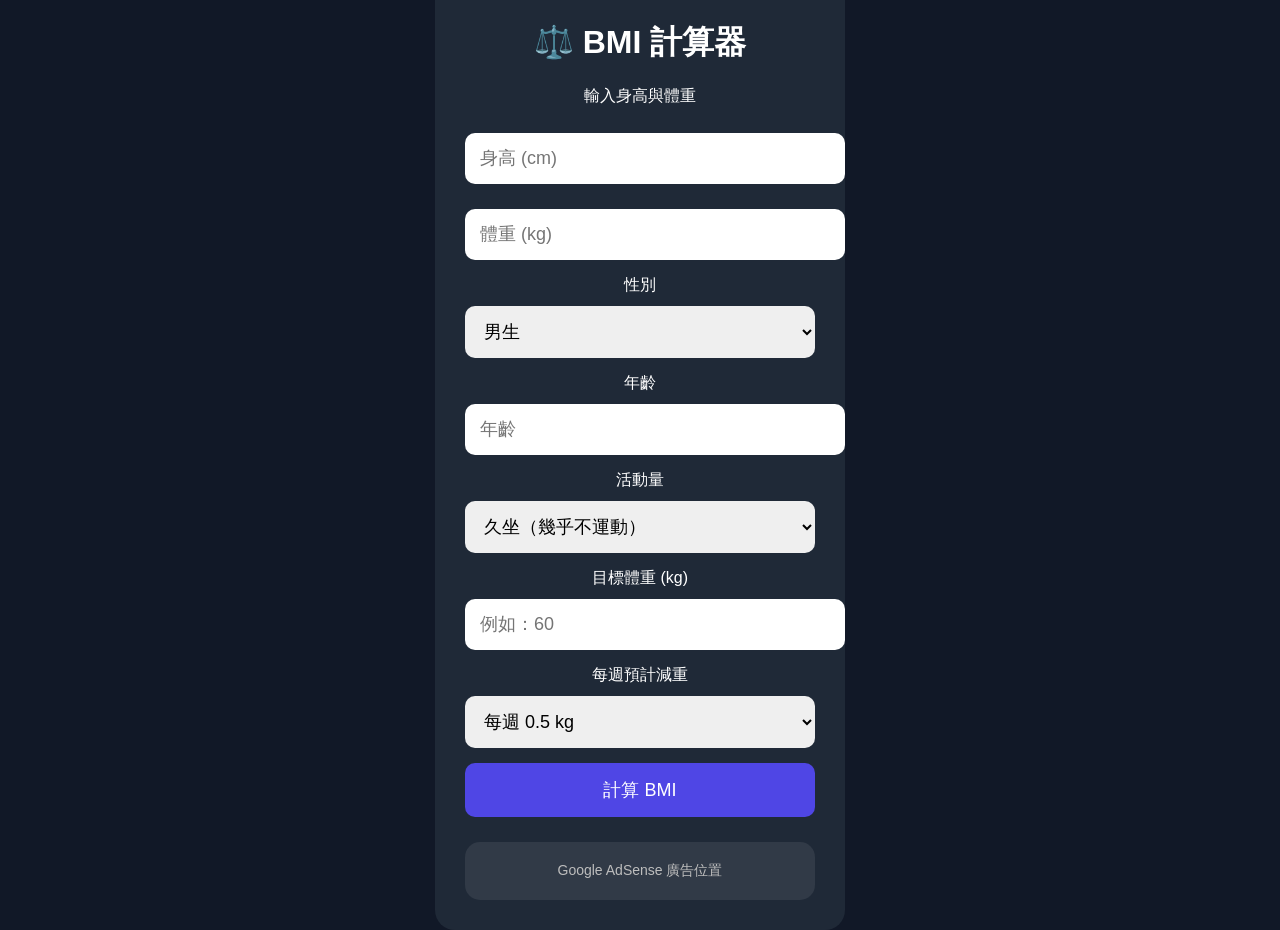
==== index.html @ 959d96e3 "Add files via upload" ====
<!DOCTYPE html>
<html lang="zh-Hant">
<head>
    <script async src="https://pagead2.googlesyndication.com/pagead/js/adsbygoogle.js?client=ca-pub-1812453017075470"
     crossorigin="anonymous"></script>
    <meta charset="UTF-8">
    <meta name="viewport" content="width=device-width, initial-scale=1.0">
    <title>免費 BMI 計算器｜理想體重、TDEE、每日飲水量計算</title>
<meta name="description" content="免費 BMI 計算器，快速計算 BMI、理想體重、每日飲水量與 TDEE 熱量需求。">

<meta name="keywords" content="BMI計算器,BMI計算機,TDEE計算,理想體重,熱量計算,減脂計算">

<meta name="author" content="Miller">

<meta property="og:title" content="免費 BMI 計算器">
<meta property="og:description" content="快速計算 BMI、理想體重、每日飲水量與 TDEE 熱量需求。">
<meta property="og:url" content="https://miller20031102-commits.github.io/bmi-calculator/">
<meta property="og:type" content="website">
    <link rel="stylesheet" href="style.css">
</head>
<body>

<div class="container">

    <h1>⚖️ BMI 計算器</h1>


<meta name="robots" content="index, follow">
    <p>輸入身高與體重</p>

    <input type="number" id="height" placeholder="身高 (cm)">
    <input type="number" id="weight" placeholder="體重 (kg)">
<label>性別</label>

<select id="gender">
    <option value="male">男生</option>
    <option value="female">女生</option>
</select>

<label>年齡</label>

<input type="number"
id="age"
placeholder="年齡">

<label>活動量</label>

<select id="activity">
    <option value="1.2">久坐（幾乎不運動）</option>
    <option value="1.375">輕度運動（每週1-3天）</option>
    <option value="1.55">中度運動（每週3-5天）</option>
    <option value="1.725">高度運動（每週6-7天）</option>
    <option value="1.9">運動員等級</option>
</select>
<label>目標體重 (kg)</label>
<input type="number" id="targetWeight" placeholder="例如：60">

<label>每週預計減重</label>
<select id="weeklyLoss">
    <option value="0.25">每週 0.25 kg</option>
    <option value="0.5" selected>每週 0.5 kg</option>
    <option value="0.75">每週 0.75 kg</option>
    <option value="1">每週 1 kg</option>
</select>
    <button onclick="calculateBMI()">
        計算 BMI
    </button>

    <div id="result"></div>
<div class="ad-container">
    Google AdSense 廣告位置
</div>

<script src="script.js"></script>

</body>
</html>
---- style.css ----
body{
    margin:0;
    font-family:Arial;
    background:#111827;
    color:white;

    display:flex;
    justify-content:center;
    align-items:center;

    height:100vh;
}

.container{
    background:#1f2937;
    padding:30px;
    border-radius:20px;
    width:350px;
    text-align:center;
}

input,
select{
    width:100%;
    padding:15px;
    margin-top:10px;
    margin-bottom:15px;
    border:none;
    border-radius:10px;
    font-size:18px;
}

button{
    width:100%;
    padding:15px;
    border:none;
    border-radius:10px;
    background:#4f46e5;
    color:white;
    font-size:18px;
    cursor:pointer;
}

#result{
    margin-top:20px;
    font-size:24px;
    font-weight:bold;
}.result-box{
    margin-top:25px;
    padding:20px;
    border-radius:18px;
    background:rgba(255,255,255,0.12);
    animation:fadeIn .4s ease;
}

.bmi-number{
    font-size:32px;
    margin-bottom:10px;
}

.bmi-status{
    font-size:26px;
    margin-bottom:15px;
}

.info{
    margin-top:10px;
    padding:12px;
    border-radius:12px;
    background:rgba(255,255,255,0.1);
    font-size:16px;
}

.result-box p{
    margin-top:15px;
    font-size:17px;
    line-height:1.6;
}

.error{
    color:#ffb4b4;
}

@keyframes fadeIn{
    from{
        opacity:0;
        transform:translateY(10px);
    }
    to{
        opacity:1;
        transform:translateY(0);
    }
}.ad-container{
    margin-top:25px;
    padding:20px;
    border-radius:15px;
    background:rgba(255,255,255,0.08);
    text-align:center;
    color:#bdbdbd;
    font-size:14px;
}.bmi-bar{
    position:relative;
    height:14px;
    border-radius:20px;
    margin:20px 0 8px;
    background:linear-gradient(
        to right,
        #3b82f6 0%,
        #3b82f6 46%,
        #22c55e 46%,
        #22c55e 60%,
        #f97316 60%,
        #f97316 68%,
        #ef4444 68%,
        #ef4444 100%
    );
}

.bmi-marker{
    position:absolute;
    top:-7px;
    width:6px;
    height:28px;
    border-radius:10px;
    background:white;
    transform:translateX(-50%);
}

.bmi-labels{
    display:flex;
    justify-content:space-between;
    font-size:13px;
    color:#ddd;
    margin-bottom:15px;
}.share-btn{
    margin-top:15px;
    background:#10b981;
}

.share-btn:hover{
    background:#059669;
}
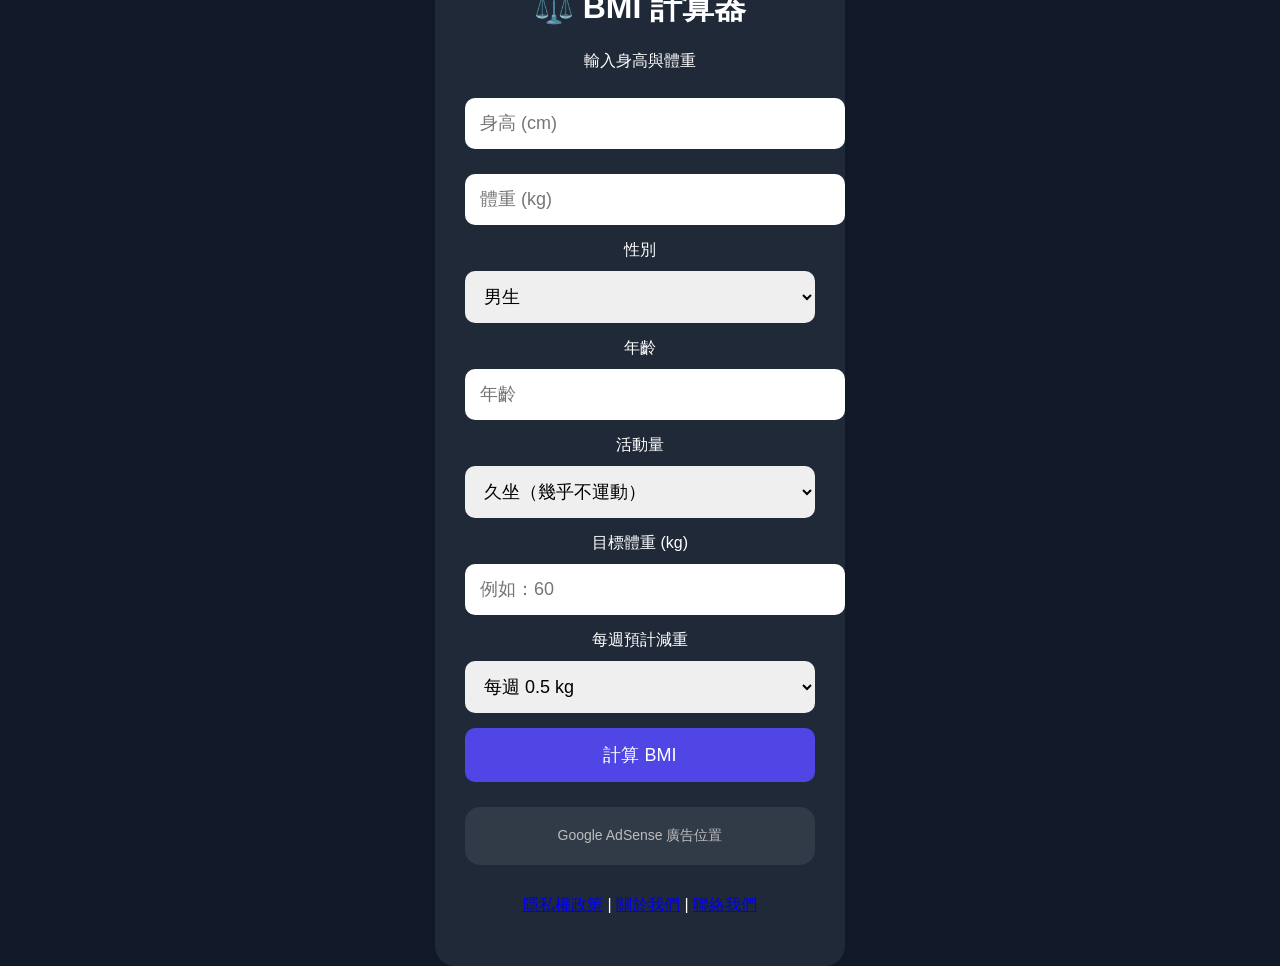
==== commit 794b327d: "Add files via upload" ====
--- a/index.html
+++ b/index.html
@@ -73,5 +73,11 @@
 
 <script src="script.js"></script>
 
+<footer style="text-align:center; margin-top:30px; padding-bottom:20px;">
+    <a href="privacy.html">隱私權政策</a> |
+    <a href="about.html">關於我們</a> |
+    <a href="contact.html">聯絡我們</a>
+</footer>
+
 </body>
 </html>
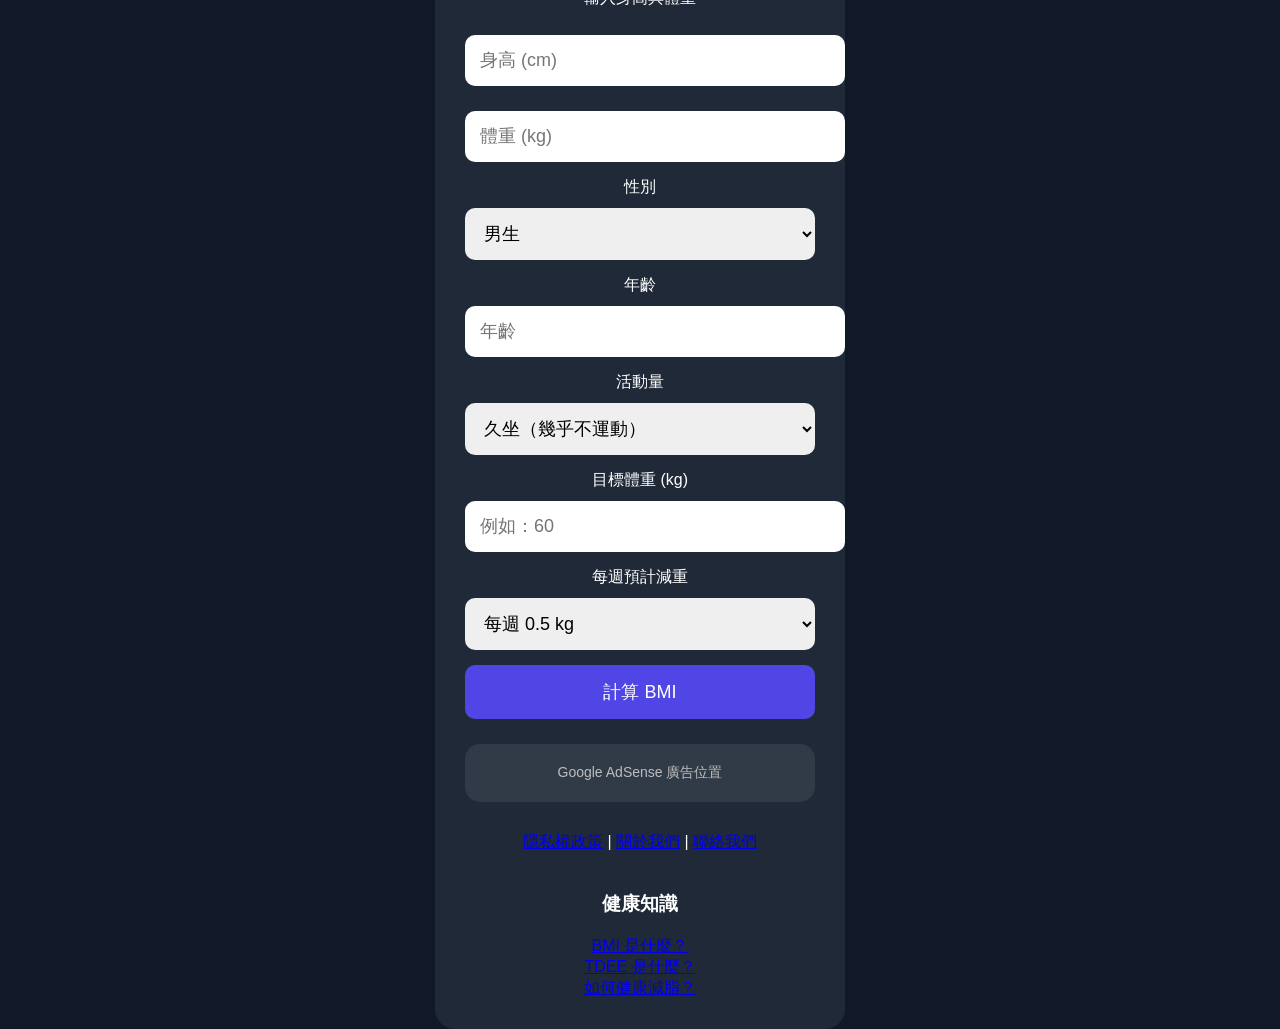
==== commit fff771ee: "Add files via upload" ====
--- a/index.html
+++ b/index.html
@@ -78,6 +78,10 @@
     <a href="about.html">關於我們</a> |
     <a href="contact.html">聯絡我們</a>
 </footer>
+<h3>健康知識</h3>
 
+<a href="bmi-guide.html">BMI 是什麼？</a><br>
+<a href="tdee-guide.html">TDEE 是什麼？</a><br>
+<a href="lose-weight-guide.html">如何健康減脂？</a><br>
 </body>
 </html>
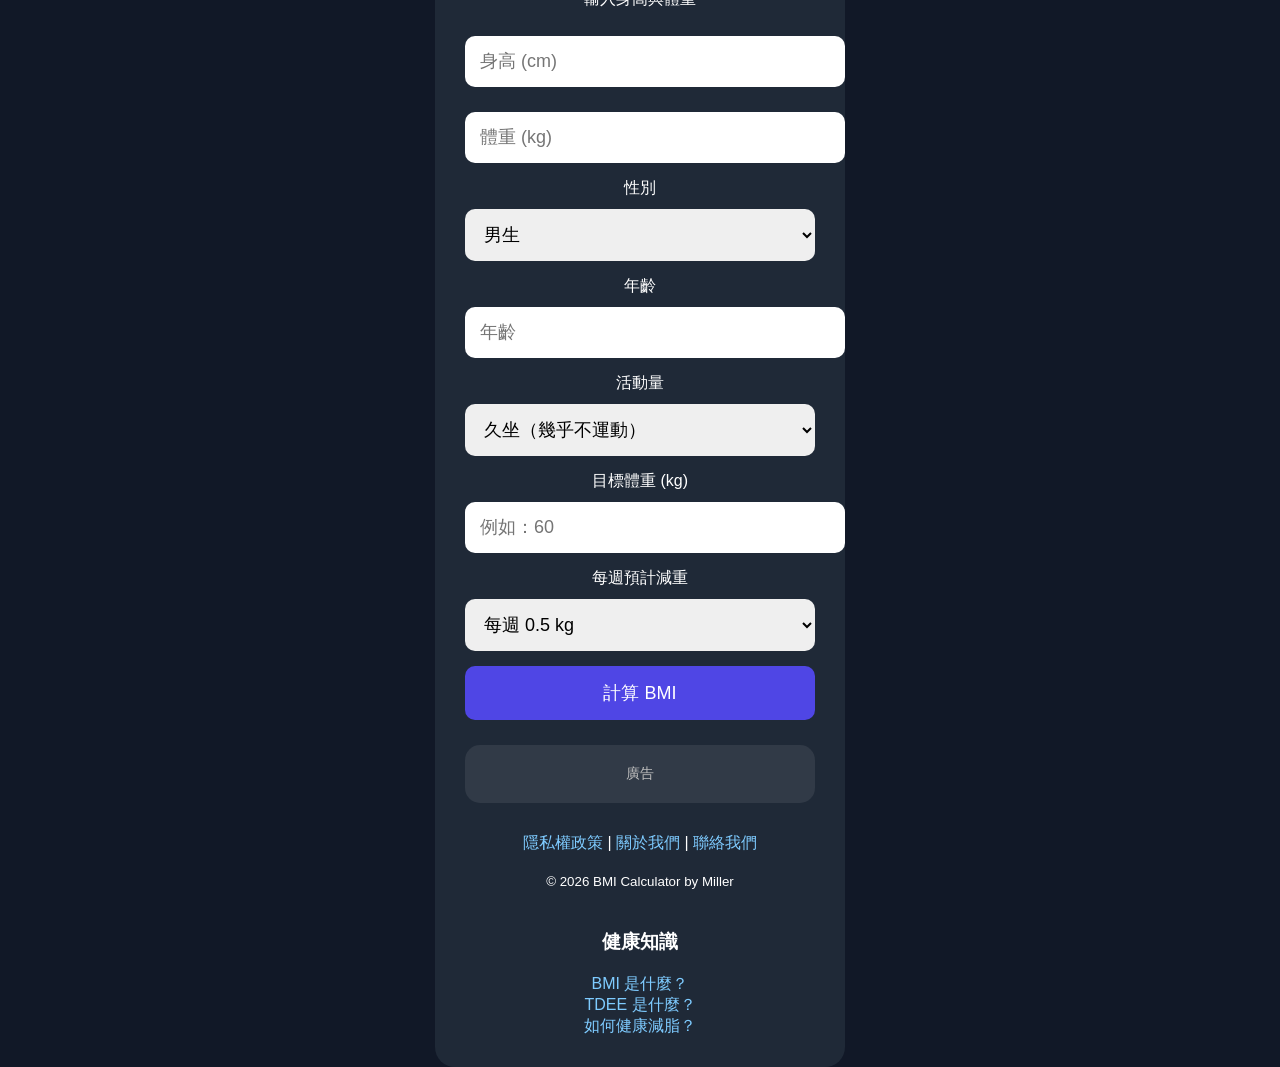
==== commit a505434e: "Add files via upload" ====
--- a/index.html
+++ b/index.html
@@ -23,7 +23,9 @@
 <div class="container">
 
     <h1>⚖️ BMI 計算器</h1>
-
+<p class="site-desc">
+免費 BMI、TDEE、熱量需求與健康管理工具
+</p>
 
 <meta name="robots" content="index, follow">
     <p>輸入身高與體重</p>
@@ -68,7 +70,7 @@
 
     <div id="result"></div>
 <div class="ad-container">
-    Google AdSense 廣告位置
+           廣告
 </div>
 
 <script src="script.js"></script>
@@ -77,6 +79,12 @@
     <a href="privacy.html">隱私權政策</a> |
     <a href="about.html">關於我們</a> |
     <a href="contact.html">聯絡我們</a>
+
+    <br><br>
+
+    <small>
+        © 2026 BMI Calculator by Miller
+    </small>
 </footer>
 <h3>健康知識</h3>
 
--- a/style.css
+++ b/style.css
@@ -139,4 +139,16 @@
 
 .share-btn:hover{
     background:#059669;
+}a {
+    color: #7ecbff;
+    text-decoration: none;
+}
+
+a:hover {
+    text-decoration: underline;
+}.site-desc {
+    text-align: center;
+    color: #d1d5db;
+    font-size: 15px;
+    margin-bottom: 20px;
 }
